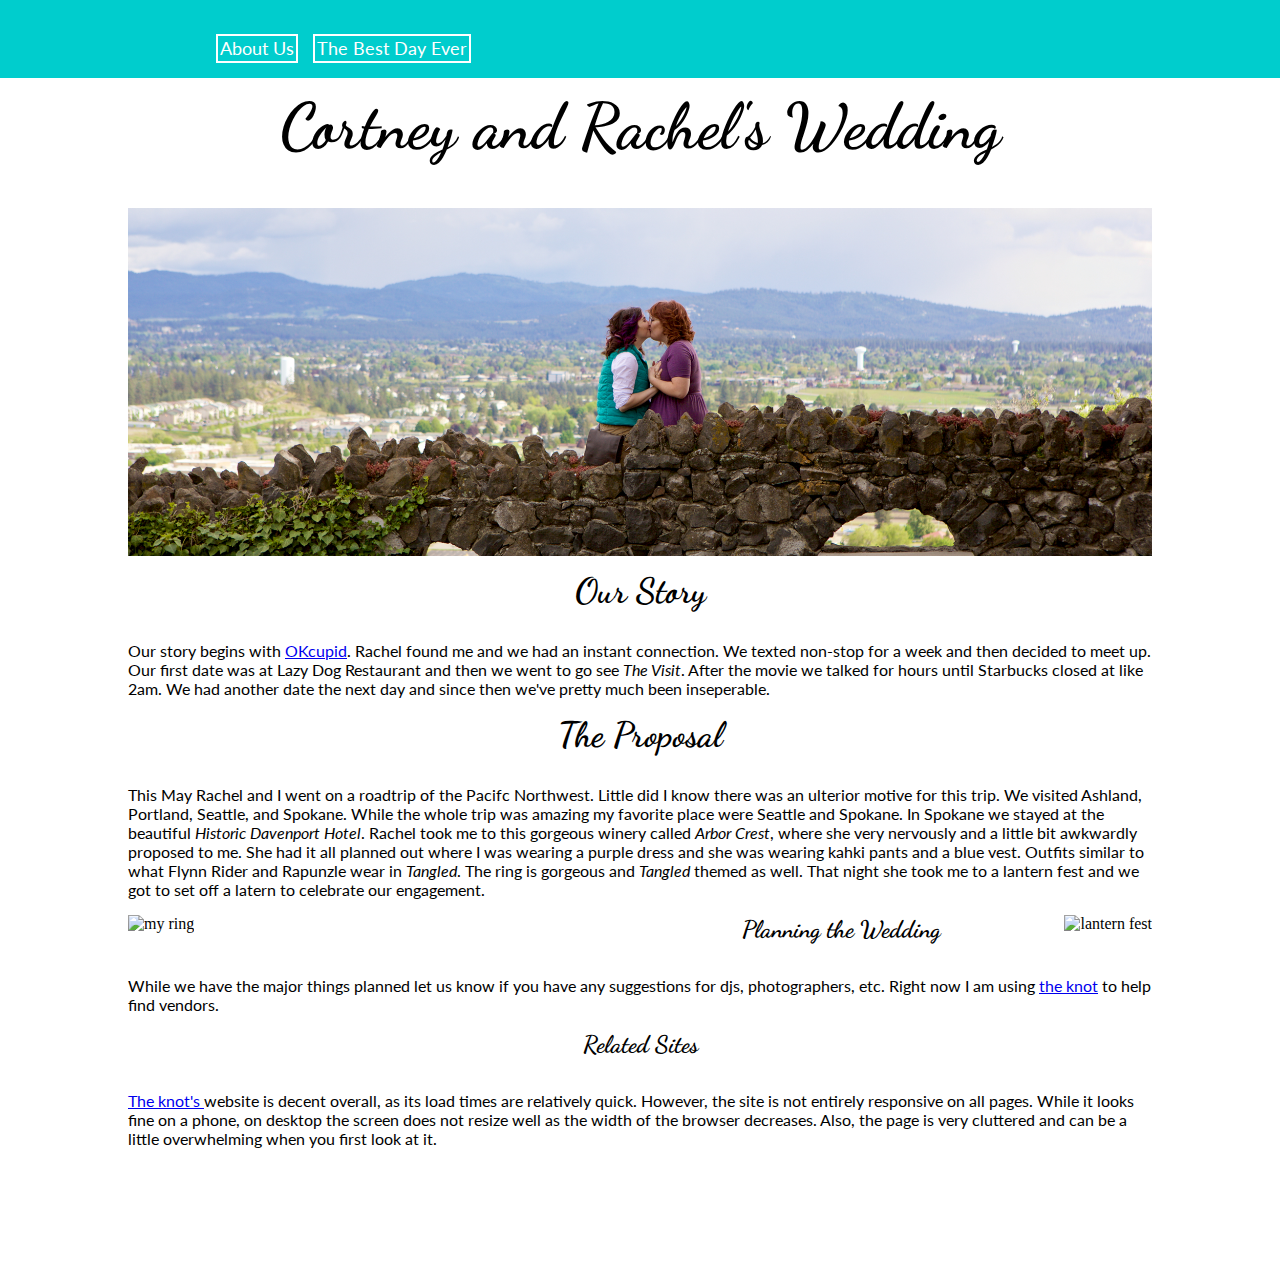
==== index.html @ fa539a64 "updating style" ====
<!DOCTYPE html>
<html>
<head>
<link rel="apple-touch-icon" sizes="57x57" href="assets/apple-icon-57x57.png">
<link rel="apple-touch-icon" sizes="60x60" href="assets/apple-icon-60x60.png">
<link rel="apple-touch-icon" sizes="72x72" href="assets/apple-icon-72x72.png">
<link rel="apple-touch-icon" sizes="76x76" href="assets/apple-icon-76x76.png">
<link rel="apple-touch-icon" sizes="114x114" href="assets/apple-icon-114x114.png">
<link rel="apple-touch-icon" sizes="120x120" href="assets/apple-icon-120x120.png">
<link rel="apple-touch-icon" sizes="144x144" href="assets/apple-icon-144x144.png">
<link rel="apple-touch-icon" sizes="152x152" href="assets/apple-icon-152x152.png">
<link rel="apple-touch-icon" sizes="180x180" href="assets/apple-icon-180x180.png">
<link rel="icon" type="image/png" sizes="192x192"  href="assets/android-icon-192x192.png">
<link rel="icon" type="image/png" sizes="32x32" href="assets/favicon-32x32.png">
<link rel="icon" type="image/png" sizes="96x96" href="assets/favicon-96x96.png">
<link rel="icon" type="image/png" sizes="16x16" href="assets/favicon-16x16.png">
<link rel="manifest" href="/manifest.json">
<meta name="msapplication-TileColor" content="#ffffff">
<meta name="msapplication-TileImage" content="/ms-icon-144x144.png">
<meta name="theme-color" content="#ffffff">
<link href="https://fonts.googleapis.com/css?family=Dancing+Script|Lato" rel="stylesheet">
<link rel="stylesheet" href="style.css" type="text/css">
<title>The Blank Page</title>
</head>
<body>
  <header>
    <nav>
      <a href="index.html" class="nav-1">About Us</a>
      <a href="the_day.html" class="nav-2">The Best Day Ever</a>
    </nav>
  </header>
  <div style="width:1024px; margin: 0 auto;">
    <h1>Cortney and Rachel's Wedding</h1>
      <img src="images/cropped-engagement.png" alt="us kissing on a bridge" width="100%">
    <h2>Our Story</h2>
      <p>Our story begins with <a href="https://www.okcupid.com/">OKcupid</a>. Rachel found me and we had an instant connection. We texted non-stop for a week and then decided to meet up. Our first date was at Lazy Dog Restaurant and then we went to go see <i>The Visit</i>. After the movie we talked for hours until Starbucks closed at like 2am. We had another date the next day and since then we've pretty much been inseperable.</p>

      <h2>The Proposal</h2>
        <p>This May Rachel and I went on a roadtrip of the Pacifc Northwest. Little did I know there was an ulterior motive for this trip. We visited Ashland, Portland, Seattle, and Spokane. While the whole trip was amazing my favorite place were Seattle and Spokane. In Spokane we stayed at the beautiful <em>Historic Davenport Hotel</em>. Rachel took me to this gorgeous winery called <em>Arbor Crest</em>, where she very nervously and a little bit awkwardly proposed to me. She had it all planned out where I was wearing a purple dress and she was wearing kahki pants and a blue vest. Outfits similar to what Flynn Rider and Rapunzle wear in <i>Tangled</i>. The ring is gorgeous and <i>Tangled</i> themed as well. That night she took me to a lantern fest and we got to set off a latern to celebrate our engagement.</p>
        <div style="float:left; width:48%;">
          <img src="images/ring.jpg" alt="my ring" width="500px">
        </div>
        <div style="float:right;">
          <img src="images/laterns.jpg" alt="lantern fest" width="500px">
        </div>
        <div  style="padding-bottom: 10%;">
          <h4>Planning the Wedding</h4>
            <p>While we have the major things planned let us know if you have any suggestions for djs, photographers, etc. Right now I am using <a href="https://www.theknot.com/">the knot</a> to help find vendors.</p>

          <h4>Related Sites</h4>
            <p><a href="https://www.theknot.com/">The knot's </a>website is decent overall, as its load times are relatively quick. However, the site is not entirely responsive on all pages. While it looks fine on a phone, on desktop the screen does not resize well as the width of the browser decreases. Also, the page is very cluttered and can be a little overwhelming when you first look at it. </p>
        </div>
      </div>
</body>
</html>
---- style.css ----
header {
 background-color: #00cdcd;
 padding: 40px;
 margin: -10px -8px 0 -8px;
}

nav {
  font-family: 'Lato', sans-serif;
  width:1024px;
  margin: 0 auto;
  float: right;
  font-size: 1.1em;
}

nav .nav-1 {
  margin-right: 10px;
  padding: 2px;
  border: 2px solid #fff;
}

nav .nav-2 {
  padding: 2px;
  border: 2px solid #fff;
}

nav a {
  color: #fff;
  text-decoration: none;
}

h1 {
  font-family: 'Dancing Script', cursive;
  font-size: 4em;
  font-weight: bold;
  text-align: center;
  margin-top:  10px;
}

h2 {
  font-family: 'Dancing Script', cursive;
  font-size: 2.2em;
  font-weight: bold;
  text-align: center;
  margin-top:  10px;
}

h4 {
  font-family: 'Dancing Script', cursive;
    font-size: 1.5em;
  font-weight: bold;
  text-align: center;
  margin-top:  10px;
}

p{
  font-family: 'Lato', sans-serif;
}
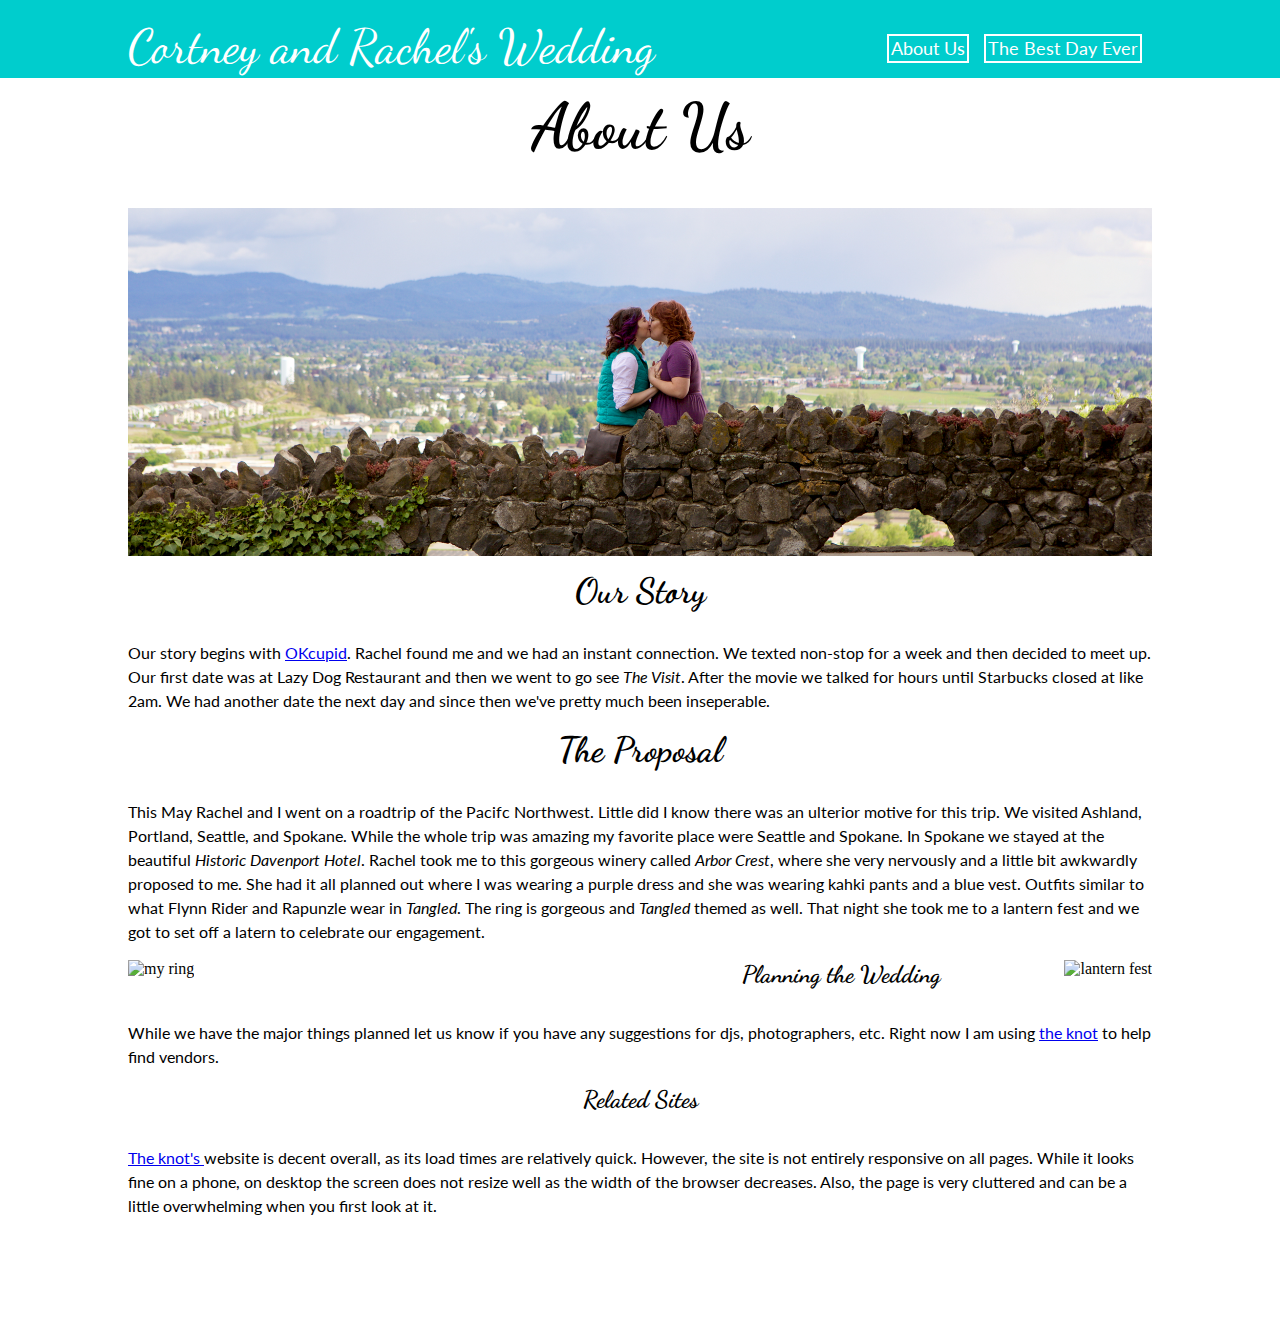
==== commit 8ee1b4c7: "fixed nav bar" ====
--- a/index.html
+++ b/index.html
@@ -25,12 +25,17 @@
 <body>
   <header>
     <nav>
-      <a href="index.html" class="nav-1">About Us</a>
-      <a href="the_day.html" class="nav-2">The Best Day Ever</a>
+    <div class="logo">
+      <p>Cortney and Rachel's Wedding</p>
+    </div>
+    <div class="nav-link">
+      <a href="index.html">About Us</a>
+      <a href="the_day.html" >The Best Day Ever</a>
+    </div>
     </nav>
   </header>
   <div style="width:1024px; margin: 0 auto;">
-    <h1>Cortney and Rachel's Wedding</h1>
+    <h1>About Us</h1>
       <img src="images/cropped-engagement.png" alt="us kissing on a bridge" width="100%">
     <h2>Our Story</h2>
       <p>Our story begins with <a href="https://www.okcupid.com/">OKcupid</a>. Rachel found me and we had an instant connection. We texted non-stop for a week and then decided to meet up. Our first date was at Lazy Dog Restaurant and then we went to go see <i>The Visit</i>. After the movie we talked for hours until Starbucks closed at like 2am. We had another date the next day and since then we've pretty much been inseperable.</p>
--- a/style.css
+++ b/style.css
@@ -1,3 +1,4 @@
+/*header styling*/
 header {
  background-color: #00cdcd;
  padding: 40px;
@@ -5,20 +6,42 @@
 }
 
 nav {
-  font-family: 'Lato', sans-serif;
   width:1024px;
   margin: 0 auto;
-  float: right;
-  font-size: 1.1em;
+}
+.logo {
+  float: left;
+  padding-bottom: 4px;
+  margin-top: -75px;
+  height: 40px;
 }
 
-nav .nav-1 {
+.logo p{
+  font-size: 3em;
+  color: #fff;
+  font-family:'Dancing Script', cursive;
+}
+
+.nav-link{
+  font-family: 'Lato', sans-serif;
+  text-align: right;
+  font-size: 1.1em;
+  float: right;
+}
+
+.nav-link a {
+  padding: 2px;
+  border: 2px solid #fff;
+  margin-right:10px;
+}
+
+nav .nav-link .nav-1 {
   margin-right: 10px;
   padding: 2px;
   border: 2px solid #fff;
 }
 
-nav .nav-2 {
+nav .nav-link .nav-2 {
   padding: 2px;
   border: 2px solid #fff;
 }
@@ -28,6 +51,7 @@
   text-decoration: none;
 }
 
+/*body styling*/
 h1 {
   font-family: 'Dancing Script', cursive;
   font-size: 4em;
@@ -46,12 +70,56 @@
 
 h4 {
   font-family: 'Dancing Script', cursive;
-    font-size: 1.5em;
+  font-size: 1.5em;
   font-weight: bold;
   text-align: center;
   margin-top:  10px;
 }
 
-p{
+h3 {
+  font-family: 'Dancing Script', cursive;
+  font-size: 1.5em;
+  font-weight: bold;
+  text-align: center;
+  margin-top:  10px;
+}
+
+p {
   font-family: 'Lato', sans-serif;
+  line-height: 1.5em;
+}
+
+/*List styling*/
+.info {
+  font-family: 'Lato', sans-serif;
+  margin-left: 40%;
+  margin-right: 40%;
+}
+
+.info ul {
+  list-style-type: none;
+  line-height: 1.5em;
+}
+
+/*Table styling*/
+#table {
+  font-family: 'Lato', sans-serif;
+  margin-left: 32%;
+  margin-right: 32%;
+}
+
+/*Form styling*/
+form {
+  font-family: 'Lato', sans-serif;
+  margin-left: 32%;
+  margin-right: 32%;
+  margin-bottom: 2%;
+}
+
+form #form-button {
+  font-family: 'Lato', sans-serif;
+  background-color: #00cdcd;
+  color: #fff;
+  padding: 10px 30px;
+  font-size: 1em;
 }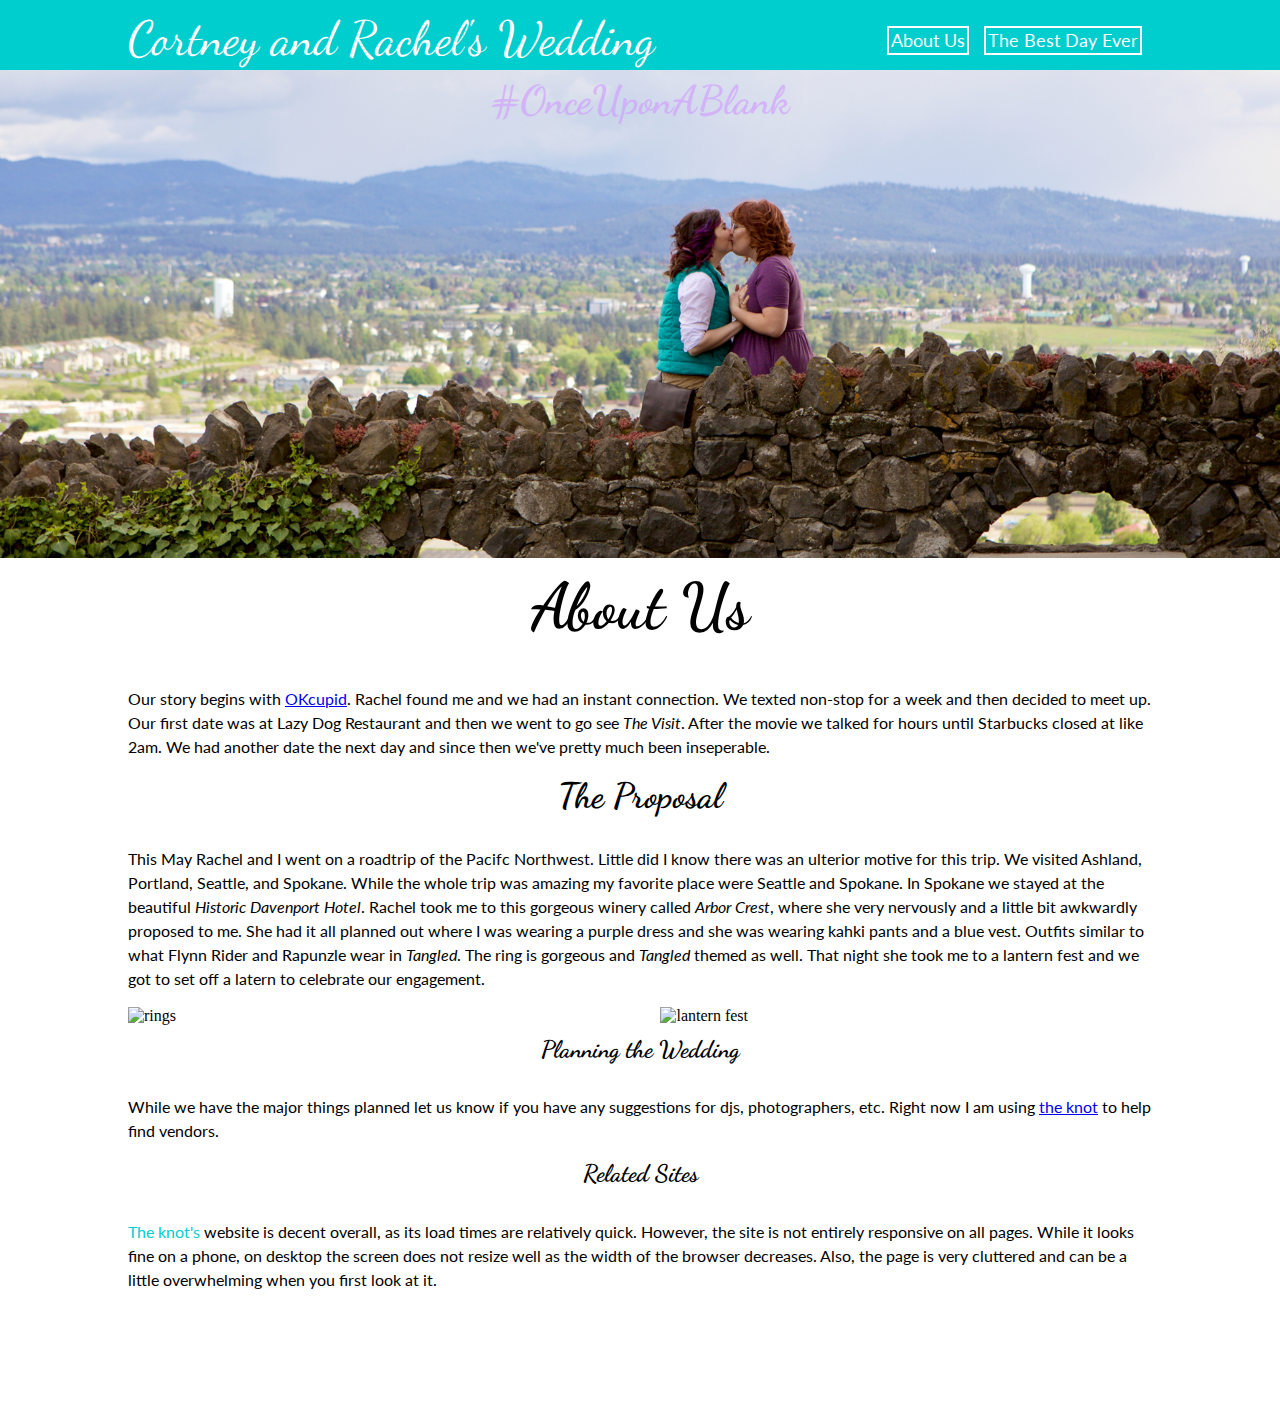
==== commit 34f15055: "added hero, background image, added visited link color" ====
--- a/index.html
+++ b/index.html
@@ -26,7 +26,7 @@
   <header>
     <nav>
     <div class="logo">
-      <p>Cortney and Rachel's Wedding</p>
+      <p><a href="index.html">Cortney and Rachel's Wedding</a></p>
     </div>
     <div class="nav-link">
       <a href="index.html">About Us</a>
@@ -34,26 +34,27 @@
     </div>
     </nav>
   </header>
-  <div style="width:1024px; margin: 0 auto;">
-    <h1>About Us</h1>
-      <img src="images/cropped-engagement.png" alt="us kissing on a bridge" width="100%">
-    <h2>Our Story</h2>
+  <div class="hero">
+    <p>#OnceUponABlank</p>
+  </div>
+  <div id="body-div">
+      <h1>About Us</h1>
       <p>Our story begins with <a href="https://www.okcupid.com/">OKcupid</a>. Rachel found me and we had an instant connection. We texted non-stop for a week and then decided to meet up. Our first date was at Lazy Dog Restaurant and then we went to go see <i>The Visit</i>. After the movie we talked for hours until Starbucks closed at like 2am. We had another date the next day and since then we've pretty much been inseperable.</p>
 
       <h2>The Proposal</h2>
         <p>This May Rachel and I went on a roadtrip of the Pacifc Northwest. Little did I know there was an ulterior motive for this trip. We visited Ashland, Portland, Seattle, and Spokane. While the whole trip was amazing my favorite place were Seattle and Spokane. In Spokane we stayed at the beautiful <em>Historic Davenport Hotel</em>. Rachel took me to this gorgeous winery called <em>Arbor Crest</em>, where she very nervously and a little bit awkwardly proposed to me. She had it all planned out where I was wearing a purple dress and she was wearing kahki pants and a blue vest. Outfits similar to what Flynn Rider and Rapunzle wear in <i>Tangled</i>. The ring is gorgeous and <i>Tangled</i> themed as well. That night she took me to a lantern fest and we got to set off a latern to celebrate our engagement.</p>
-        <div style="float:left; width:48%;">
-          <img src="images/ring.jpg" alt="my ring" width="500px">
+        <div id="proposal">
+          <img src="images/ring.jpg" alt="rings" width="500px">
         </div>
-        <div style="float:right;">
+        <div id="laterns">
           <img src="images/laterns.jpg" alt="lantern fest" width="500px">
         </div>
-        <div  style="padding-bottom: 10%;">
+        <div class="end">
           <h4>Planning the Wedding</h4>
             <p>While we have the major things planned let us know if you have any suggestions for djs, photographers, etc. Right now I am using <a href="https://www.theknot.com/">the knot</a> to help find vendors.</p>
 
           <h4>Related Sites</h4>
-            <p><a href="https://www.theknot.com/">The knot's </a>website is decent overall, as its load times are relatively quick. However, the site is not entirely responsive on all pages. While it looks fine on a phone, on desktop the screen does not resize well as the width of the browser decreases. Also, the page is very cluttered and can be a little overwhelming when you first look at it. </p>
+            <p><a href="https://www.theknot.com/" class="site-links">The knot's </a>website is decent overall, as its load times are relatively quick. However, the site is not entirely responsive on all pages. While it looks fine on a phone, on desktop the screen does not resize well as the width of the browser decreases. Also, the page is very cluttered and can be a little overwhelming when you first look at it. </p>
         </div>
       </div>
 </body>
--- a/style.css
+++ b/style.css
@@ -33,17 +33,8 @@
   padding: 2px;
   border: 2px solid #fff;
   margin-right:10px;
-}
-
-nav .nav-link .nav-1 {
-  margin-right: 10px;
-  padding: 2px;
-  border: 2px solid #fff;
-}
-
-nav .nav-link .nav-2 {
-  padding: 2px;
-  border: 2px solid #fff;
+  color: #fff;
+  text-decoration: none;
 }
 
 nav a {
@@ -51,7 +42,37 @@
   text-decoration: none;
 }
 
+nav a:visited {
+  color: rgb(162, 28, 255);
+}
+
+/*Hero image*/
+.hero {
+  margin-top: -40px;
+  background-image: url("images/cropped-engagement.png");
+  background-size: 1436px;
+  background-repeat: no-repeat;
+  height: 487.5px;
+  text-align: center;
+}
+
+.hero p{
+  font-size: 2.5em;
+  font-weight: bold;
+  color:rgba(209, 152, 255, 0.6);
+  font-family:'Dancing Script', cursive;
+}
+
 /*body styling*/
+body {
+  margin: 0;
+}
+
+#body-div {
+  width:1024px;
+  margin: 0 auto;
+}
+
 h1 {
   font-family: 'Dancing Script', cursive;
   font-size: 4em;
@@ -89,6 +110,44 @@
   line-height: 1.5em;
 }
 
+.site-links {
+  color: #00cdcd;
+  text-decoration: none;
+}
+
+.site-links:visited {
+  color: rgb(162, 28, 255);
+}
+
+.end {
+  padding-bottom: 10%;
+}
+
+/* images*/
+#proposal {
+  width: 48%;
+  float: left;
+  padding-bottom: 10px;
+}
+
+#laterns {
+  float:right;
+  width: 48%;
+  padding-bottom: 10px;
+}
+
+.eyesforyou {
+  float:left;
+  width: 48%;
+  padding-bottom: 10px;
+}
+
+.kiss {
+  width: 48%;
+  float:right;
+  padding-bottom: 10px;
+}
+
 /*List styling*/
 .info {
   font-family: 'Lato', sans-serif;
@@ -118,8 +177,13 @@
 
 form #form-button {
   font-family: 'Lato', sans-serif;
-  background-color: #00cdcd;
+  background-color: rgb(209, 152, 255);
   color: #fff;
   padding: 10px 30px;
   font-size: 1em;
+}
+
+/*thank you page*/
+#thankyou {
+  text-align: center;
 }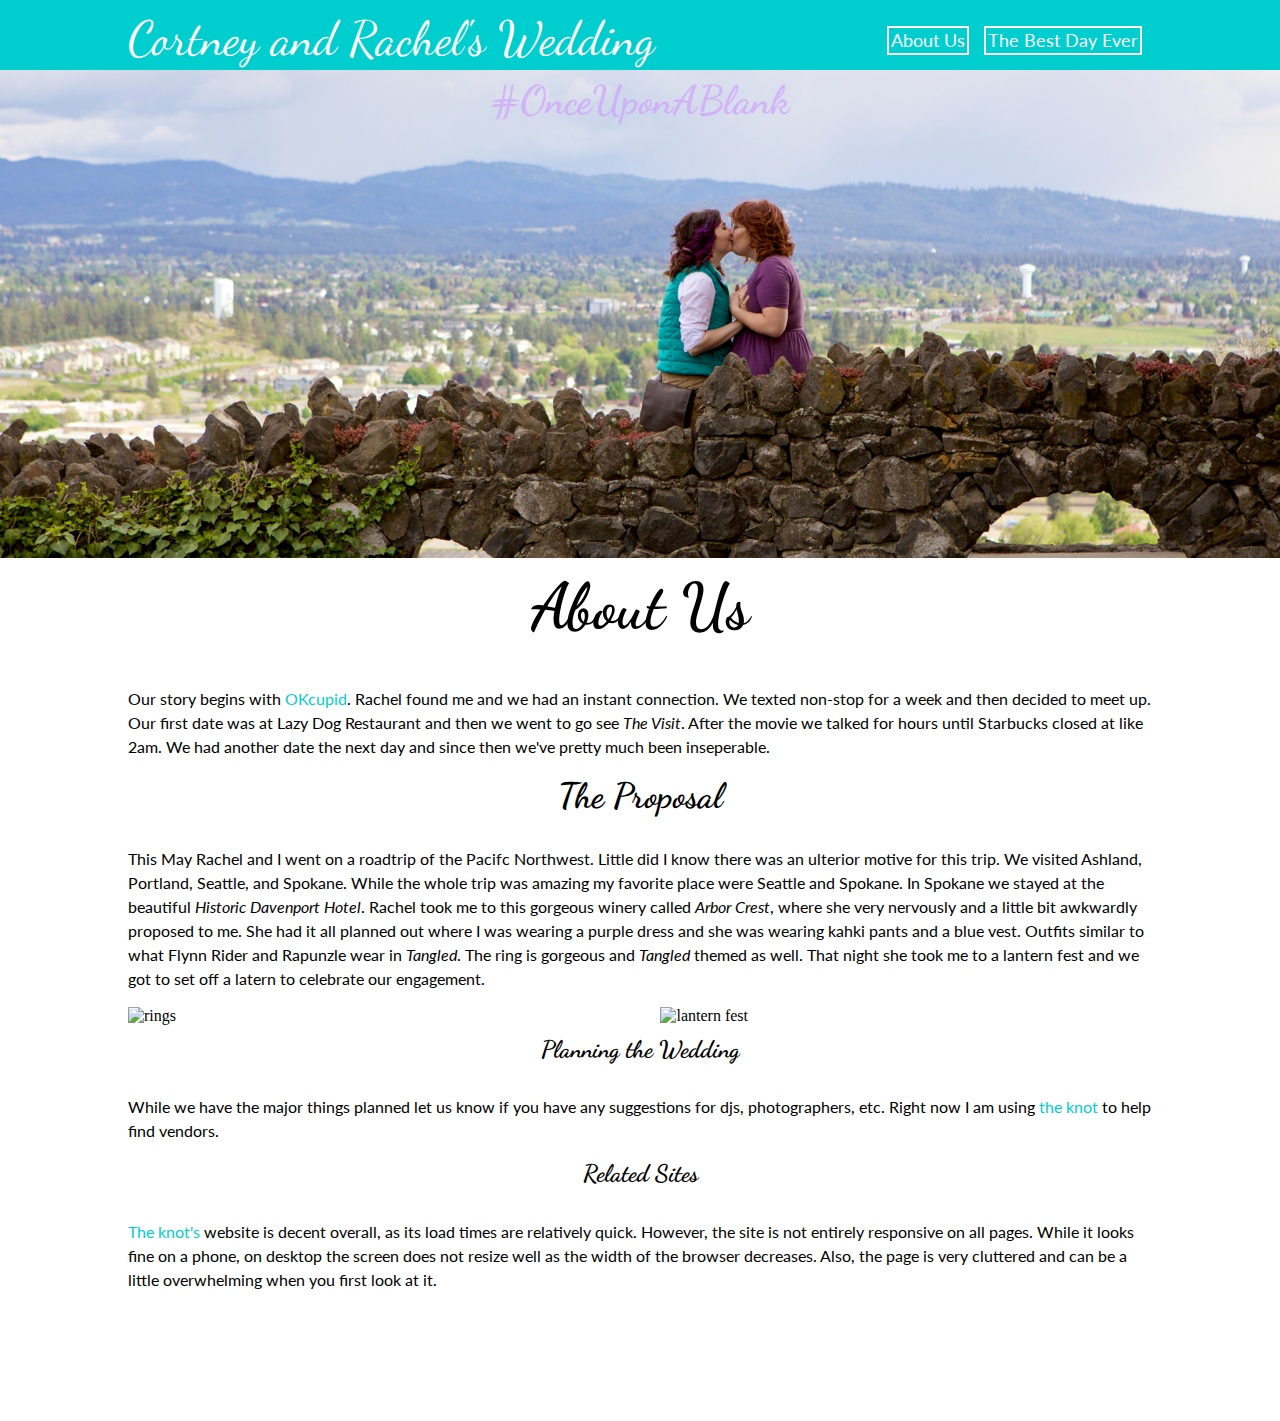
==== commit 191b80cd: "fixing links" ====
--- a/index.html
+++ b/index.html
@@ -39,7 +39,7 @@
   </div>
   <div id="body-div">
       <h1>About Us</h1>
-      <p>Our story begins with <a href="https://www.okcupid.com/">OKcupid</a>. Rachel found me and we had an instant connection. We texted non-stop for a week and then decided to meet up. Our first date was at Lazy Dog Restaurant and then we went to go see <i>The Visit</i>. After the movie we talked for hours until Starbucks closed at like 2am. We had another date the next day and since then we've pretty much been inseperable.</p>
+      <p>Our story begins with <a href="https://www.okcupid.com/" class="site-links">OKcupid</a>. Rachel found me and we had an instant connection. We texted non-stop for a week and then decided to meet up. Our first date was at Lazy Dog Restaurant and then we went to go see <i>The Visit</i>. After the movie we talked for hours until Starbucks closed at like 2am. We had another date the next day and since then we've pretty much been inseperable.</p>
 
       <h2>The Proposal</h2>
         <p>This May Rachel and I went on a roadtrip of the Pacifc Northwest. Little did I know there was an ulterior motive for this trip. We visited Ashland, Portland, Seattle, and Spokane. While the whole trip was amazing my favorite place were Seattle and Spokane. In Spokane we stayed at the beautiful <em>Historic Davenport Hotel</em>. Rachel took me to this gorgeous winery called <em>Arbor Crest</em>, where she very nervously and a little bit awkwardly proposed to me. She had it all planned out where I was wearing a purple dress and she was wearing kahki pants and a blue vest. Outfits similar to what Flynn Rider and Rapunzle wear in <i>Tangled</i>. The ring is gorgeous and <i>Tangled</i> themed as well. That night she took me to a lantern fest and we got to set off a latern to celebrate our engagement.</p>
@@ -51,7 +51,7 @@
         </div>
         <div class="end">
           <h4>Planning the Wedding</h4>
-            <p>While we have the major things planned let us know if you have any suggestions for djs, photographers, etc. Right now I am using <a href="https://www.theknot.com/">the knot</a> to help find vendors.</p>
+            <p>While we have the major things planned let us know if you have any suggestions for djs, photographers, etc. Right now I am using <a href="https://www.theknot.com/" class="site-links">the knot</a> to help find vendors.</p>
 
           <h4>Related Sites</h4>
             <p><a href="https://www.theknot.com/" class="site-links">The knot's </a>website is decent overall, as its load times are relatively quick. However, the site is not entirely responsive on all pages. While it looks fine on a phone, on desktop the screen does not resize well as the width of the browser decreases. Also, the page is very cluttered and can be a little overwhelming when you first look at it. </p>
--- a/style.css
+++ b/style.css
@@ -40,10 +40,6 @@
 nav a {
   color: #fff;
   text-decoration: none;
-}
-
-nav a:visited {
-  color: rgb(162, 28, 255);
 }
 
 /*Hero image*/
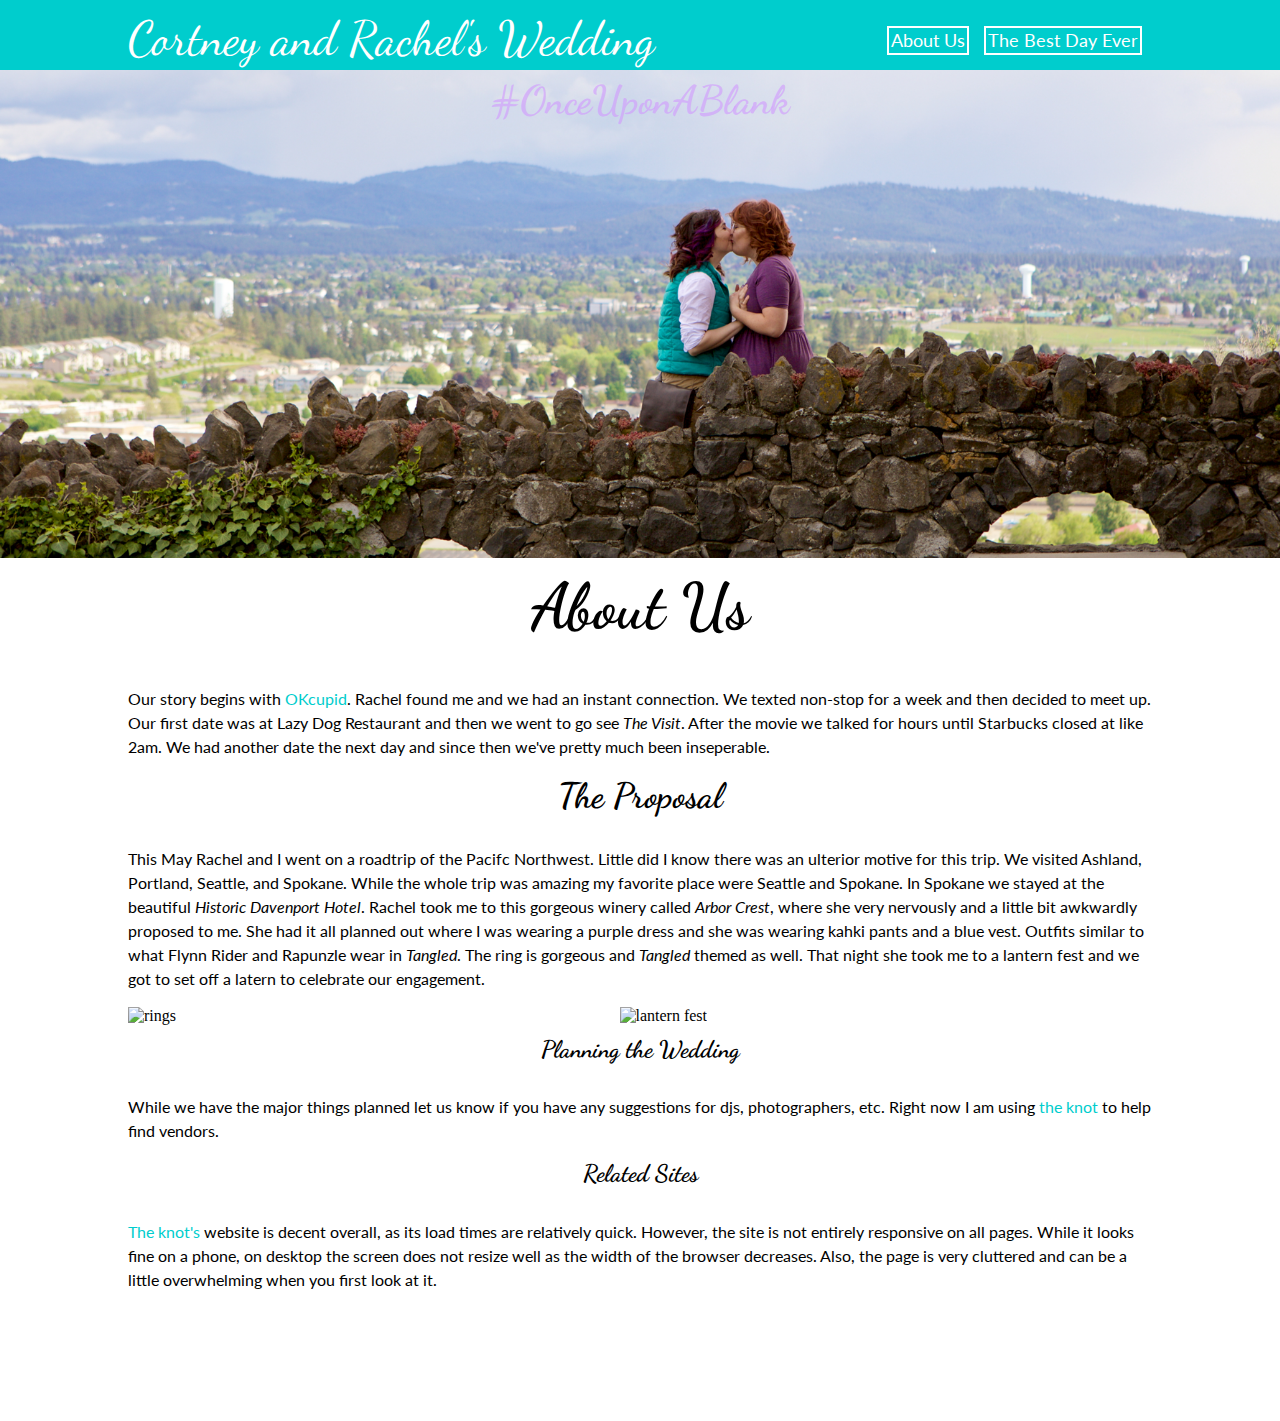
==== commit 9ec52392: "began media queries" ====
--- a/index.html
+++ b/index.html
@@ -1,6 +1,7 @@
 <!DOCTYPE html>
 <html>
 <head>
+<meta name="viewport" content="width=device-width">
 <link rel="apple-touch-icon" sizes="57x57" href="assets/apple-icon-57x57.png">
 <link rel="apple-touch-icon" sizes="60x60" href="assets/apple-icon-60x60.png">
 <link rel="apple-touch-icon" sizes="72x72" href="assets/apple-icon-72x72.png">
@@ -44,10 +45,10 @@
       <h2>The Proposal</h2>
         <p>This May Rachel and I went on a roadtrip of the Pacifc Northwest. Little did I know there was an ulterior motive for this trip. We visited Ashland, Portland, Seattle, and Spokane. While the whole trip was amazing my favorite place were Seattle and Spokane. In Spokane we stayed at the beautiful <em>Historic Davenport Hotel</em>. Rachel took me to this gorgeous winery called <em>Arbor Crest</em>, where she very nervously and a little bit awkwardly proposed to me. She had it all planned out where I was wearing a purple dress and she was wearing kahki pants and a blue vest. Outfits similar to what Flynn Rider and Rapunzle wear in <i>Tangled</i>. The ring is gorgeous and <i>Tangled</i> themed as well. That night she took me to a lantern fest and we got to set off a latern to celebrate our engagement.</p>
         <div id="proposal">
-          <img src="images/ring.jpg" alt="rings" width="500px">
+          <img src="images/ring.jpg" alt="rings">
         </div>
-        <div id="laterns">
-          <img src="images/laterns.jpg" alt="lantern fest" width="500px">
+        <div id="lanterns">
+          <img src="images/laterns.jpg" alt="lantern fest">
         </div>
         <div class="end">
           <h4>Planning the Wedding</h4>
--- a/style.css
+++ b/style.css
@@ -125,6 +125,13 @@
   float: left;
   padding-bottom: 10px;
 }
+#proposal img{
+  width:500px;
+  }
+
+  #lanterns img{
+  width:500px;
+  }
 
 #laterns {
   float:right;
@@ -182,4 +189,60 @@
 /*thank you page*/
 #thankyou {
   text-align: center;
+}
+
+/*media queries*/
+@media only screen and (max-width: 1100px){
+  nav {
+    width: 800px;
+  }
+  .logo {
+    width: 50%;
+    font-size: .7em;
+    padding-top:20px;
+  }
+  .nav-link {
+    dispay:block;
+    float:right;
+  }
+
+  #body-div {
+    width:80%;
+  }
+  #proposal {
+    width:100%;
+    float:none;
+  }
+
+  #proposal img {
+    display: block;
+    margin: auto;
+  }
+  #lanterns {
+    width:100%;
+    float:none;
+  }
+
+  #lanterns img {
+    display: block;
+    margin: auto;
+  }
+}
+
+@media only screen and (max-width: 830px){
+  header {
+    height: 35px;
+  }
+  nav {
+    width: 375px;
+  }
+  .logo {
+
+    width:100%;
+  }
+  .nav-link{
+    padding-top:35px;
+    text-align: center;
+    width:100%;
+  }
 }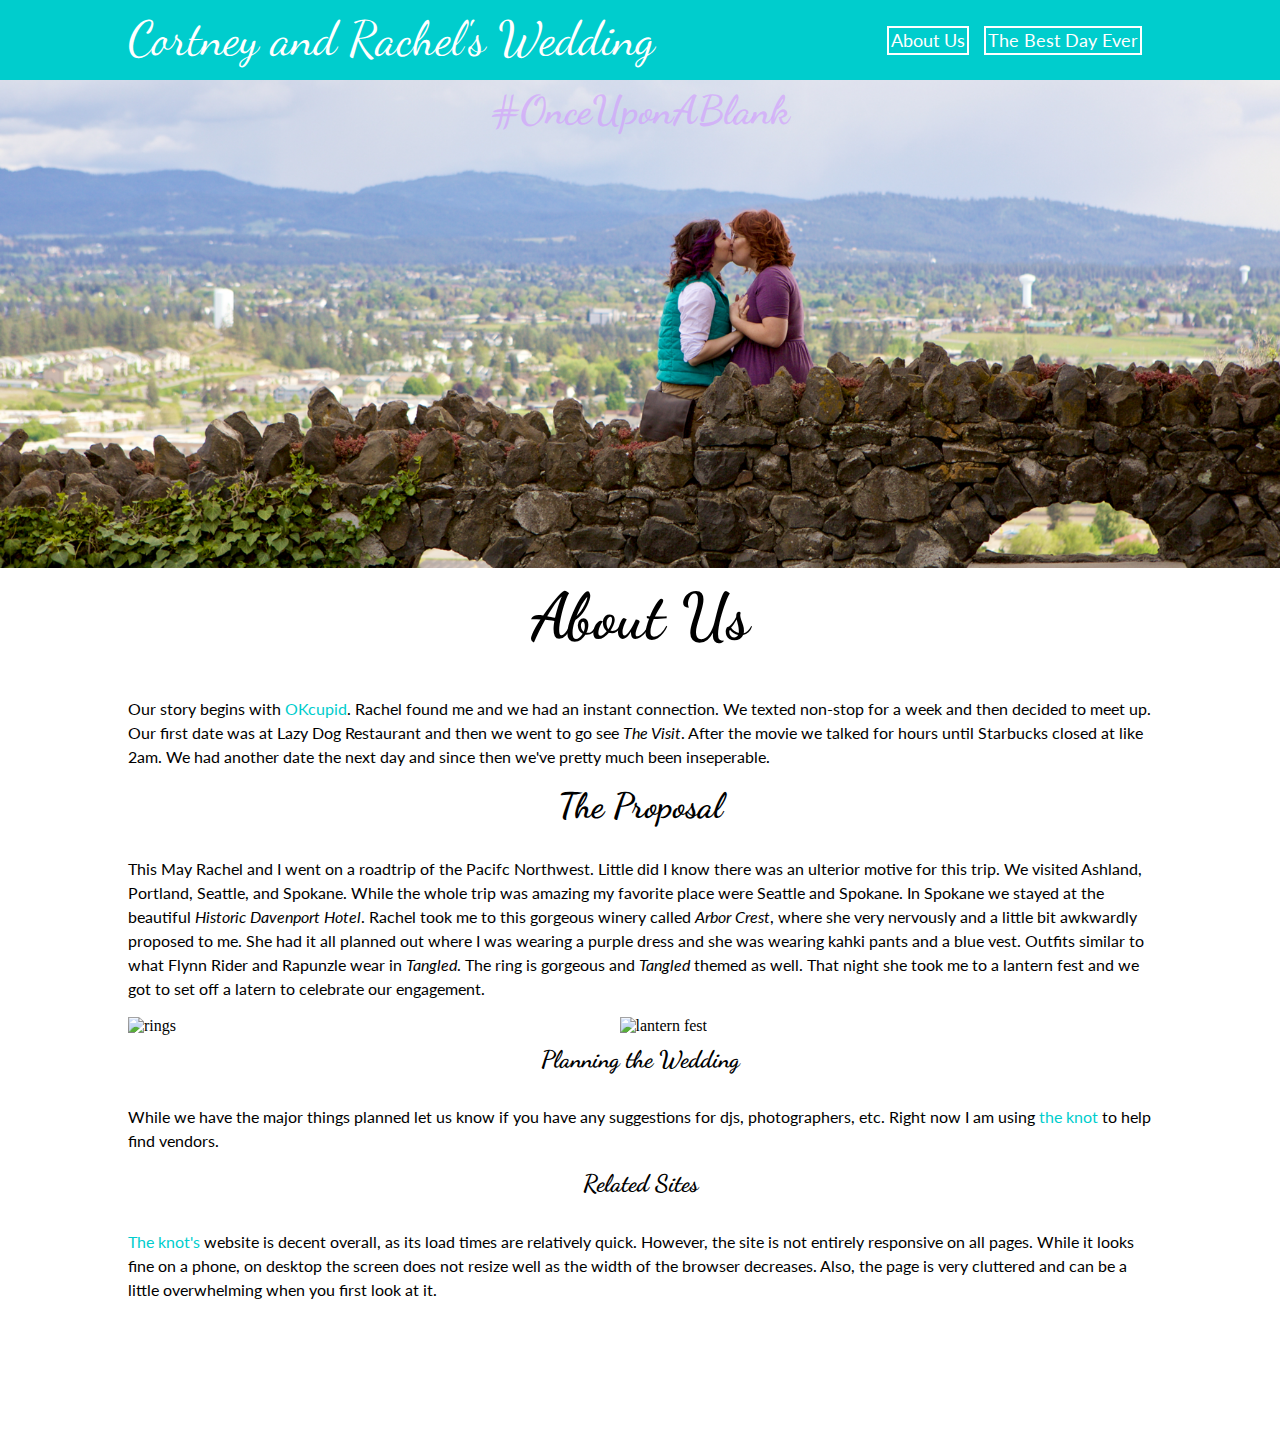
==== commit eff8765e: "setting files up for jquery" ====
--- a/index.html
+++ b/index.html
@@ -21,6 +21,7 @@
 <meta name="theme-color" content="#ffffff">
 <link href="https://fonts.googleapis.com/css?family=Dancing+Script|Lato" rel="stylesheet">
 <link rel="stylesheet" href="style.css" type="text/css">
+<script src="jquery-3.2.1.min.js"></script>
 <title>The Blank Page</title>
 </head>
 <body>
@@ -30,8 +31,8 @@
       <p><a href="index.html">Cortney and Rachel's Wedding</a></p>
     </div>
     <div class="nav-link">
-      <a href="index.html">About Us</a>
-      <a href="the_day.html" >The Best Day Ever</a>
+      <a href="index.html" class="hover">About Us</a>
+      <a href="the_day.html" class="hover">The Best Day Ever</a>
     </div>
     </nav>
   </header>
--- a/style.css
+++ b/style.css
@@ -1,7 +1,8 @@
 /*header styling*/
 header {
  background-color: #00cdcd;
- padding: 40px;
+ padding-top: 40px;
+ height: 50px;
  margin: -10px -8px 0 -8px;
 }
 
@@ -145,12 +146,20 @@
   padding-bottom: 10px;
 }
 
+ .eyesforyou img {
+  width:500px;
+  }
+
 .kiss {
   width: 48%;
   float:right;
   padding-bottom: 10px;
 }
 
+ .kiss img{
+  width:500px;
+  }
+
 /*List styling*/
 .info {
   font-family: 'Lato', sans-serif;
@@ -176,6 +185,11 @@
   margin-left: 32%;
   margin-right: 32%;
   margin-bottom: 2%;
+}
+
+textarea {
+  box-sizing: border-box;
+  width: 100%;
 }
 
 form #form-button {
@@ -192,6 +206,47 @@
 }
 
 /*media queries*/
+
+@media only screen and (max-width: 375px) {
+    #proposal {
+      width:375px;
+      float:none;
+    }
+
+    #proposal img {
+      display: block;
+      margin: auto;
+    }
+    #lanterns {
+      width:375px;
+      float:none;
+    }
+
+    #lanterns img {
+      display: block;
+      margin: auto;
+    }
+
+    .eyesforyou {
+      width:375px;
+      float:none;
+    }
+
+    .eyesforyou img {
+      display: block;
+      margin: auto;
+    }
+
+    .kiss {
+      width:375px;
+      float:none;
+    }
+
+    .kiss img {
+      display: block;
+      margin: auto;
+    }
+}
 @media only screen and (max-width: 1100px){
   nav {
     width: 800px;
@@ -206,6 +261,16 @@
     float:right;
   }
 
+  .hero {
+    background-image: url("images/cropped-engagement-1100.png");
+    background-repeat: no-repeat;
+     background-position: center;
+  }
+
+  .hero p {
+      color: #fff;
+  }
+
   #body-div {
     width:80%;
   }
@@ -227,22 +292,105 @@
     display: block;
     margin: auto;
   }
-}
-
-@media only screen and (max-width: 830px){
+
+  .eyesforyou {
+    width:100%;
+    float:none;
+  }
+
+  .eyesforyou img {
+    display: block;
+    margin: auto;
+  }
+
+  .kiss {
+    width:100%;
+    float:none;
+  }
+
+  .kiss img {
+    display: block;
+    margin: auto;
+  }
+}
+
+@media (min-width: 400px) and (max-width: 830px){
+  nav {
+    width: 100%;
+  }
+  /*.logo {
+    width: 50%;
+    font-size: .7em;
+    padding-top:20px;
+  }
+  */
+  .nav-link {
+    display:block;
+    float:right;
+  }
+
+  #body-div {
+    width:90%;
+  }
   header {
-    height: 35px;
-  }
-  nav {
-    width: 375px;
-  }
+    height: 75px;
+  }
+  /*nav {
+    width: 350px;
+  }*/
   .logo {
-
-    width:100%;
-  }
+    width: 100%;
+    text-align: center;
+  }
+
   .nav-link{
     padding-top:35px;
     text-align: center;
     width:100%;
   }
-}+
+  .info {
+    margin: auto;
+    text-align: center;
+  }
+
+   #proposal {
+      float:none;
+    }
+
+    #proposal img {
+      display: block;
+      margin: auto;
+      width:350px;
+    }
+    #lanterns {
+      float:none;
+    }
+
+    #lanterns img {
+      display: block;
+      margin: auto;
+      width:350px;
+    }
+
+    .eyesforyou {
+      float:none;
+    }
+
+    .eyesforyou img {
+      display: block;
+      margin: auto;
+      width:350px;
+    }
+
+    .kiss {
+      float:none;
+    }
+
+    .kiss img {
+      display: block;
+      margin: auto;
+      width:350px;
+    }
+}
+
